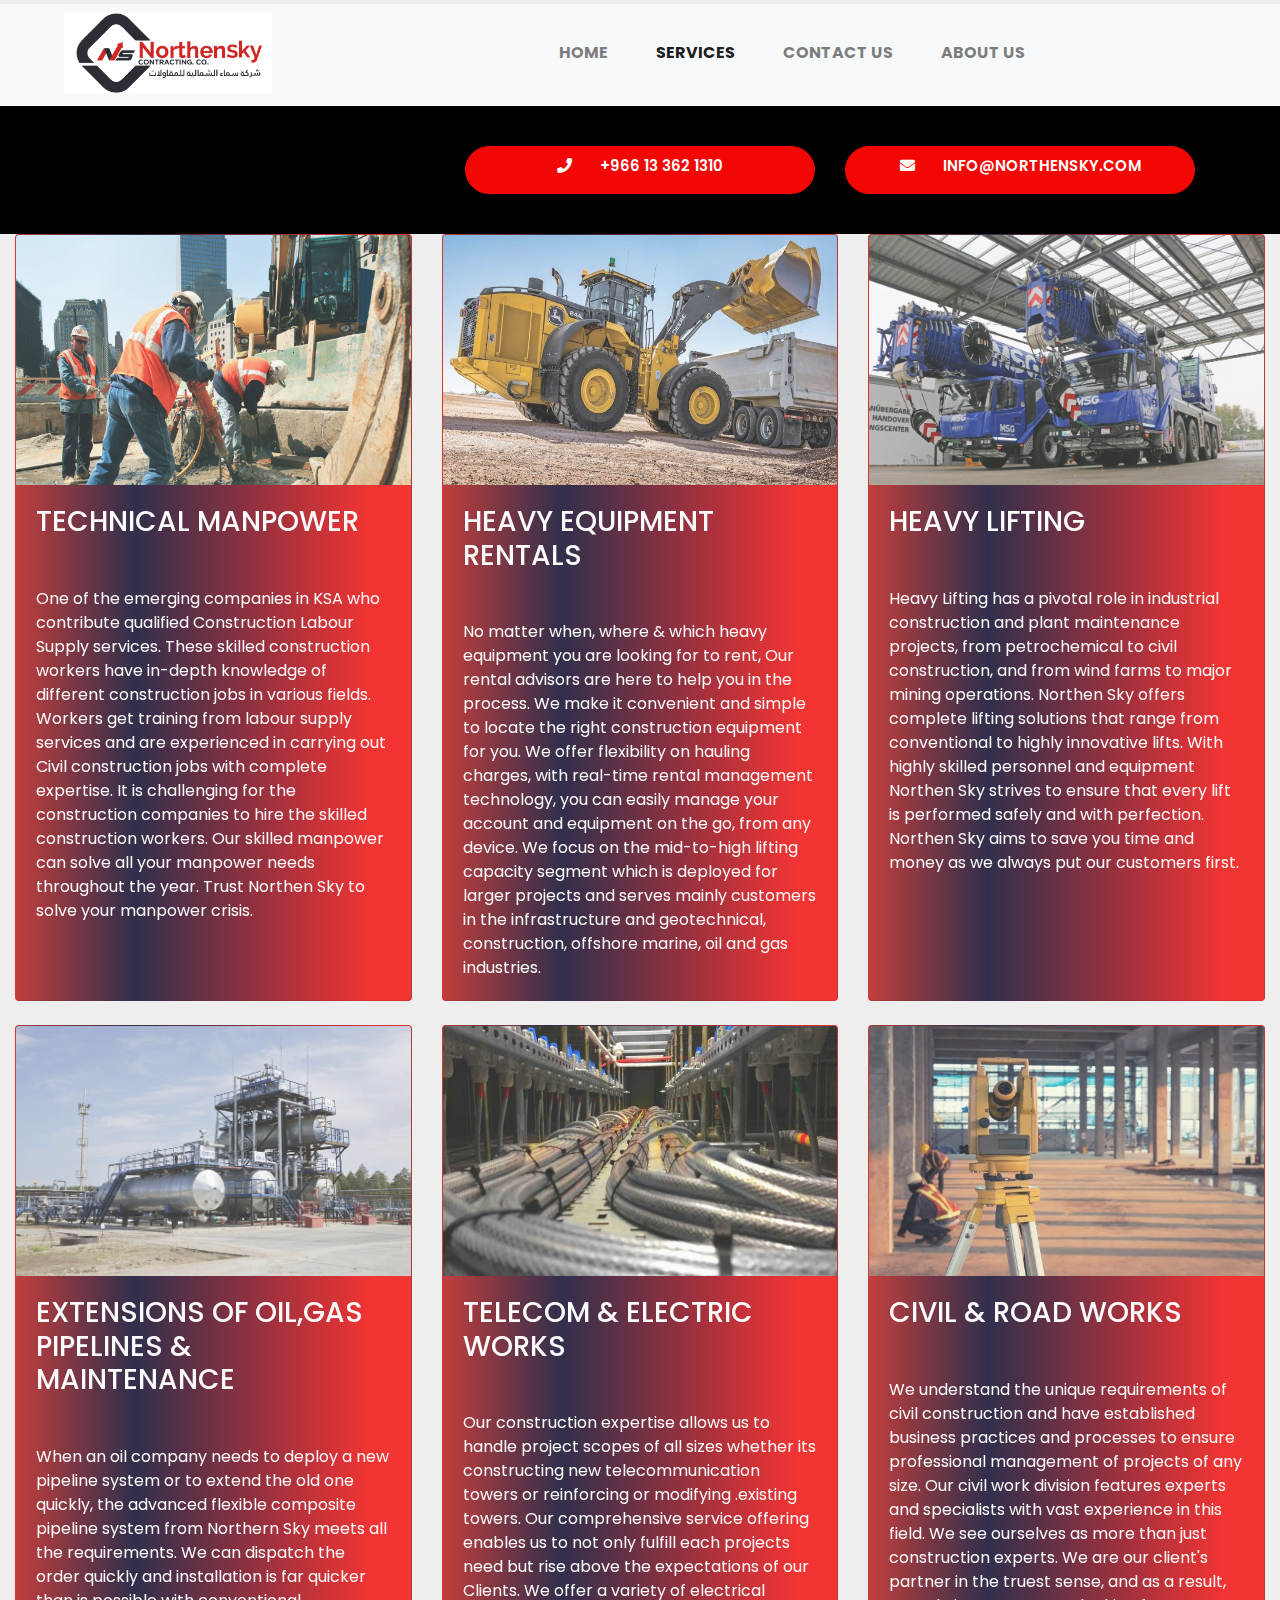
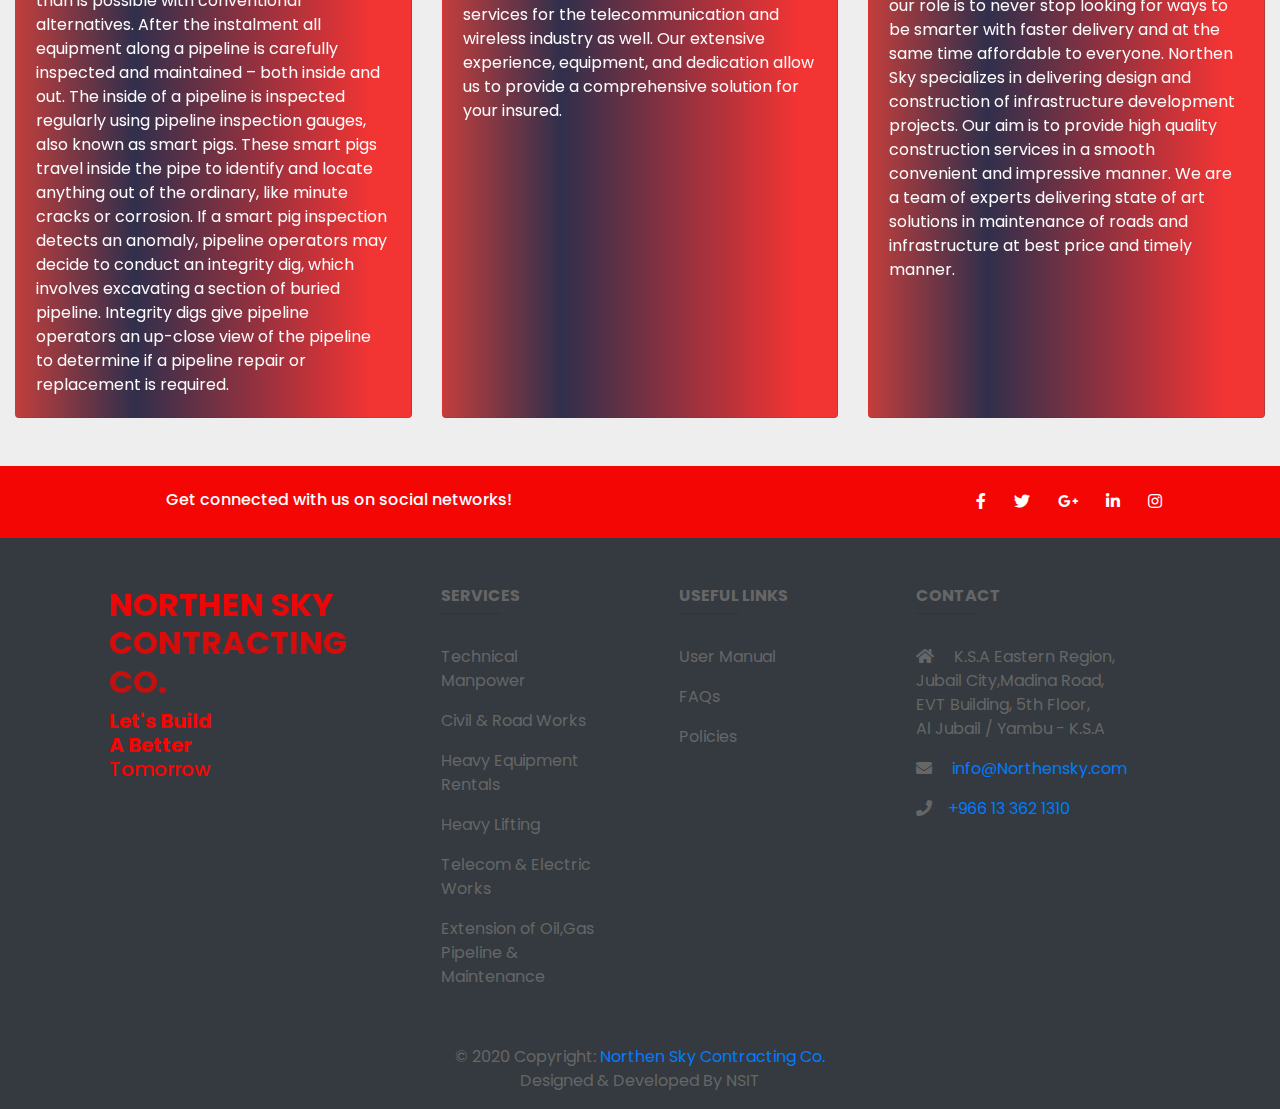
==== pages/service.html @ 29f3f7f5 "addition of service page and some improvement" ====
<!DOCTYPE html>
<html lang="en" dir="ltr">
  <head>
    <meta charset="utf-8">
    <meta name="viewport" content="width=device-width, initial-scale=1, shrink-to-fit=no">
    <script src="https://code.jquery.com/jquery-3.4.1.slim.min.js" integrity="sha384-J6qa4849blE2+poT4WnyKhv5vZF5SrPo0iEjwBvKU7imGFAV0wwj1yYfoRSJoZ+n" crossorigin="anonymous"></script>
    <script src="https://cdn.jsdelivr.net/npm/popper.js@1.16.0/dist/umd/popper.min.js" integrity="sha384-Q6E9RHvbIyZFJoft+2mJbHaEWldlvI9IOYy5n3zV9zzTtmI3UksdQRVvoxMfooAo" crossorigin="anonymous"></script>
    <title></title>
    <link rel="stylesheet" href="../bootstrap-4.4.1-dist/css/bootstrap.min.css">
    <link rel="stylesheet" href="style-log.css">
    <link rel="stylesheet" href="../fontawesome-free-5.12.1-web/css/all.css">
    <script type="text/javascript" src="../bootstrap-4.4.1-dist/js/bootstrap.min.js"></script>

  </head>
  <body>
    <nav class="navbar sticky-top navbar-expand-lg navbar-light bg-light mt-1 pt-1">
      <a href="#" class="navbar-brand ml-5">
        <img src="logo.jpg" class="d-block w-100" style="height:80px;" alt="ns">
    </a>
      <button class="navbar-toggler" type="button" data-toggle="collapse" data-target="#navbarMenu1">
        <span class="navbar-toggler-icon"></span>
      </button>
      <div class="collapse navbar-collapse justify-center" id="navbarMenu1">
        <ul class="navbar-nav mx-auto ">
          <li class="nav-item ml-3 pl-3" active>
            <a href="index.html" class="nav-link text-uppercase font-weight-bold " >Home</a>
          </li>
          <li class="nav-item ml-3 pl-3">
            <a href="service.html" class="nav-link text-uppercase font-weight-bold active">Services</a>
          </li>
          <li class="nav-item ml-3 pl-3">
            <a href="index.html#connect" class="nav-link text-uppercase font-weight-bold">Contact Us</a>
          </li>
          <li class="nav-item ml-3 pl-3">
            <a href="index.html#about-us" class="nav-link text-uppercase font-weight-bold">About Us</a>
          </li>


        </ul>
    </div>
  </nav>


  <div style="background-color:black;">
    <div class="container">

      <!-- Grid row-->
      <div class="row py-4 d-flex align-items-center" style="color:white;">

        <!-- Grid column -->

        <div class="col-md-6 col-lg-4 text-center text-uppercase">
          <!--p  class=""><span class="font-weight-bold">Let's Build</span> <br><span class="font-weight-bold ">A Better</span><br><span>Tomorrow</span>< /p-->
        </div>
        <div  class="col-md-6 py-3 col-lg-4 text-center ">

              <a href="tel:+966133621310" class="btn btn-primary btn-block rounded-pill btn-custom btn-lg text-uppercase ">
                  <i class="fa fa-phone white-text mr-4"></i>
                +966 13 362 1310</a>


        </div>
        <!-- Grid column -->

        <!-- Grid column -->
        <div class="col-md-6 col-lg-4 text-center ">
              <a href="mailto:info@northensky.com" class="btn btn-primary btn-block rounded-pill btn-custom btn-lg text-uppercase">
                <i class="fa fa-envelope white-text mr-4"></i>
              info@Northensky.com
              </a>
        </div>
      </div>
    </div>
</div>
<!---------------------------------->
<div class="container-fluid">
  <div class='row row-cols-1 row-cols-md-3'>
    <div class='col mb-4' >
      <div class='card h-100' style="  background: linear-gradient(90deg, rgba(183,19,17,1) 0%, rgba(2,0,36,1) 30%, rgba(244,6,5,1) 90%);opacity: 0.8;">
        <img src='tmp-fin.jfif' alt='image not loaded' class='card-img-top' height='250' width='110'>
          <div class='card-body'>
            <h3 class='card-title h-20 text-uppercase' style="color:white;">Technical Manpower</h3>
            <p class='card-text mt-5' style="color:white;">One of the emerging companies in KSA who contribute
qualified Construction Labour Supply services. These
skilled construction workers have in-depth knowledge of
different construction jobs in various fields. Workers get
training from labour supply services and are experienced in
carrying out Civil construction jobs with complete expertise. It is challenging for the construction companies to hire
the skilled construction workers. Our skilled manpower can
solve all your manpower needs throughout the year. Trust
Northen Sky to solve your manpower crisis. </p>
          </div>
      </div>
    </div>
    <div class='col mb-4'>
      <div class='card h-100' style="  background: linear-gradient(90deg, rgba(183,19,17,1) 0%, rgba(2,0,36,1) 30%, rgba(244,6,5,1) 90%);opacity: 0.8;">
        <img src='heq-fin.jfif' alt='image not loaded' class='card-img-top' height='250' width='110'>
          <div class='card-body'>
            <h3 class='card-title h-20 text-uppercase' style="color:white;">Heavy Equipment Rentals</h3>
            <p class="card-text mt-5" style="color:white;">No matter when, where & which heavy equipment you are looking for to rent,
Our rental advisors are here to help you in the process. We make it convenient
and simple to locate the right construction equipment for you. We offer flexibility on hauling charges, with real-time rental management technology, you
can easily manage your account and equipment on the go, from any device.
We focus on the mid-to-high lifting capacity segment which is deployed for
larger projects and serves mainly customers in the infrastructure and
geotechnical, construction, offshore marine, oil and gas industries. </p>
          </div>

      </div>
    </div>
    <div class='col mb-4'>
      <div class='card h-100' style="  background: linear-gradient(90deg, rgba(183,19,17,1) 0%, rgba(2,0,36,1) 30%, rgba(244,6,5,1) 90%);opacity: 0.8;">
        <img src='hl-fin.jfif' alt='image not loaded' class='card-img-top' height='250' width='110'>
          <div class='card-body'>
            <h3 class='card-title h-20 text-uppercase' style="color:white;">Heavy Lifting</h3>
            <p class="card-text mt-5" style="color:white;">Heavy Lifting has a pivotal role in industrial construction and
plant maintenance projects, from petrochemical to civil
construction, and from wind farms to major mining operations.
Northen Sky offers complete lifting solutions that range from
conventional to highly innovative lifts. With highly skilled
personnel and equipment Northen Sky strives to ensure that
every lift is performed safely and with perfection. Northen Sky
aims to save you time and money as we always put our customers first.</p>
          </div>


      </div>
    </div>
    <div class='col mb-4'>
      <div class='card h-100' style="  background: linear-gradient(90deg, rgba(183,19,17,1) 0%, rgba(2,0,36,1) 30%, rgba(244,6,5,1) 90%);opacity: 0.8;">
        <img src='og-fin.jfif' alt='image not loaded' class='card-img-top' height='250' width='110'>
          <div class='card-body'>
            <h3 class='card-title h-20 text-uppercase' style="color:white;">  EXTENSIONS OF OIL,GAS PIPELINES & MAINTENANCE</h3>
            <p class='card-text mt-5' style="color:white;">When an oil company needs to deploy a new pipeline
system or to extend the old one quickly, the advanced
flexible composite pipeline system from Northern Sky
meets all the requirements.
We can dispatch the order quickly and installation is
far quicker than is possible with conventional alternatives. After the instalment all equipment along a
pipeline is carefully inspected and maintained – both
inside and out. The inside of a pipeline is inspected
regularly using pipeline inspection gauges, also
known as smart pigs. These smart pigs travel inside
the pipe to identify and locate anything out of the
ordinary, like minute cracks or corrosion. If a smart pig
inspection detects an anomaly, pipeline operators
may decide to conduct an integrity dig, which
involves excavating a section of buried pipeline.
Integrity digs give pipeline operators an up-close
view of the pipeline to determine if a pipeline repair
or replacement is required.</p>
          </div>
      </div>
    </div>
    <div class='col mb-4'>
      <div class='card h-100' style="  background: linear-gradient(90deg, rgba(183,19,17,1) 0%, rgba(2,0,36,1) 30%, rgba(244,6,5,1) 90%);opacity: 0.8;">
        <img src='tew-fin.jfif' alt='image not loaded' class='card-img-top' height='250' width='110'>
          <div class='card-body'>
            <h3 class='card-title h-20 text-uppercase' style="color:white;"> TELECOM & ELECTRIC Works</h3>
            <p class='card-text mt-5' style="color:white;">Our construction expertise allows us to handle project
scopes of all sizes whether its constructing new telecommunication towers or reinforcing or modifying .existing
towers. Our comprehensive service offering enables us to
not only fulfill each projects need but rise above the
expectations of our Clients. We offer a variety of electrical
services for the telecommunication and wireless industry
as well. Our extensive experience, equipment, and dedication allow us to provide a comprehensive solution for your
insured.</p>
          </div>
      </div>
    </div>
    <div class='col mb-4'>
      <div class='card h-100' style="  background: linear-gradient(90deg, rgba(183,19,17,1) 0%, rgba(2,0,36,1) 30%, rgba(244,6,5,1) 90%);opacity: 0.8;">
        <img src='crw-fin.jfif' alt='image not loaded' class='card-img-top' height='250' width='110'>
          <div class='card-body'>
            <h3 class='card-title h-20 text-uppercase' style="color:white;">   CIVIL & ROAD WORKS</h3>
            <p class='card-text mt-5' style="color:white;">We understand the unique requirements of civil construction
and have established business practices and processes to
ensure professional management of projects of any size. Our
civil work division features experts and specialists with vast
experience in this field. We see ourselves as more than just
construction experts. We are our client's partner in the truest
sense, and as a result, our role is to never stop looking for
ways to be smarter with faster delivery and at the same time
affordable to everyone.
Northen Sky specializes in delivering design and construction
of infrastructure development projects. Our aim is to provide
high quality construction services in a smooth convenient and
impressive manner. We are a team of experts delivering state
of art solutions in maintenance of roads and infrastructure at
best price and timely manner.</p>
          </div>

      </div>
    </div>
  </div>
</div>



<!-------------------------------->




<!-------------------------------->



















  <!-- Footer -->
  <footer class="page-footer font-small bg-dark mt-4">

    <div style="background-color: #f40605;">
      <div class="container">

        <!-- Grid row-->
        <div class="row py-4 d-flex align-items-center" style="color:white;">

          <!-- Grid column -->
          <div>
            <h6 class="mb-1 ml-5 pl-5 " style="color:white;"> Get connected with us on social networks! </h6>
          </div>
          <!-- Grid column -->

          <!-- Grid column -->
          <div class="col-md-6 col-lg-7 text-center text-md-right">

            <!-- Facebook -->
            <a class="fb-ic">
              <i class="fab fa-facebook-f white-text mr-4"> </i>

            </a>
            <!-- Twitter -->
            <a class="tw-ic">
              <i class="fab fa-twitter white-text mr-4"> </i>
            </a>
            <!-- Google +-->
            <a class="gplus-ic">
              <i class="fab fa-google-plus-g white-text mr-4"> </i>
            </a>
            <!--Linkedin -->
            <a class="li-ic">
              <i class="fab fa-linkedin-in white-text mr-4"> </i>
            </a>
            <!--Instagram-->
            <a class="ins-ic">
              <i class="fab fa-instagram white-text"> </i>
            </a>

          </div>
          <!-- Grid column -->

        </div>
        <!-- Grid row-->

      </div>
    </div>

    <!-- Footer Links -->
    <div class="container text-center text-md-left mt-5">

      <!-- Grid row -->
      <div class="row mt-3">

        <!-- Grid column -->
        <div class="col-md-3 col-lg-4 col-xl-3 mx-auto mb-4 ">

          <!-- Content -->
          <h2 class=" text-uppercase font-weight-bold " style="
          background: -webkit-linear-gradient(#f40605,#b71311);
 -webkit-background-clip: text;
 -webkit-text-fill-color: transparent;
          ">Northen Sky Contracting Co.</h2>

          <!---p>Here you can use rows and columns to organize your footer content. Lorem ipsum dolor sit amet,
            consectetur
            adipisicing elit.</p-->

<h5  class="" style="color:#f40605;"><span class="font-weight-bold" >Let's Build</span> <br><span class="font-weight-bold ">A Better</span><br><span>Tomorrow</span>
</h5>


        </div>
        <!-- Grid column -->

        <!-- Grid column -->
        <div class="col-md-2 col-lg-2 col-xl-2 mx-auto mb-4">

          <!-- Links -->
          <h6 class="text-uppercase font-weight-bold">Services</h6>
          <hr class="deep-purple accent-2 mb-4 mt-0 d-inline-block mx-auto" style="width: 60px;">
          <p>
          Technical Manpower
          </p>
          <p>
            Civil & Road Works
          </p>
          <p>
            Heavy Equipment Rentals
          </p>
          <p>
          Heavy Lifting
          </p>
          <p>
            Telecom & Electric Works
          </p>
          <p>
            Extension of Oil,Gas Pipeline & Maintenance
          </p>

        </div>
        <!-- Grid column -->

        <!-- Grid column -->
        <div class="col-md-3 col-lg-2 col-xl-2 mx-auto mb-4">

          <!-- Links -->
          <h6 class="text-uppercase font-weight-bold">Useful links</h6>
          <hr class=" accent-2 mb-4 mt-0 d-inline-block mx-auto" style="width: 60px;">

          <p>
            User Manual
          </p>
          <p>
            FAQs
          </p>
          <p>
            Policies
          </p>


        </div>
        <!-- Grid column -->

        <!-- Grid column -->
        <div class="col-md-4 col-lg-3 col-xl-3 mx-auto mb-md-0 mb-4" id="connect">

          <!-- Links -->
          <h6 class="text-uppercase font-weight-bold">Contact</h6>
          <hr class="deep-purple accent-2 mb-4 mt-0 d-inline-block mx-auto" style="width: 60px;">
          <p>
            <i class="fas fa-home mr-3"></i> K.S.A Eastern Region,</br>
                                              Jubail City,Madina Road,</br>
                                             EVT Building, 5th Floor,</br>
                                            Al Jubail / Yambu - K.S.A</p>
          <p>
            <i class="fa fa-envelope white-text mr-3">
            <a href="mailto:info@northensky.com" class="">
              </i>
            info@Northensky.com
            </a></p>
          <p>
            <i class="fas fa-phone mr-3">
              <a href="tel:+966133621310" >
            </i>+966 13 362 1310 </a></p>


        </div>
        <!-- Grid column -->

      </div>
      <!-- Grid row -->

    </div>
    <!-- Footer Links -->

    <!-- Copyright -->
    <div class="footer-copyright text-center py-3">© 2020 Copyright:
      <a href="#">Northen Sky Contracting Co.</a><br>
      Designed & Developed By NSIT
    </div>
    <!-- Copyright -->

  </footer>
  <!-- Footer -->

  </body>
</html>
---- pages/style-log.css ----
@import url('https://fonts.googleapis.com/css?family=Poppins:100,200,300,400,500,600,700,800,900');
body{
  font-family: 'Poppins', sans-serif;
  font-size: 16px;
  background: #eee;
  color:#666;
}
.login-container{
  height: 100vh;
  width: 100%;
}
.login-form{
  margin: auto;
  width: 370px;
  padding: 15px;
  max-width: 100%;
}
.login-form .form-control{
  font-size: 15px;
  min-height: 48px;
  font-weight: 500;
}
.login-form a{
  text-decoration: none;
  color:#666;
}
.login-form a:hover{
  color:#723dbe;
}
.forgot-link{
  font-size: 13px;
}

.form-control:focus{
  border-color:#723dbe;
  box-shadow: 0 0 0 0.2rem rgba(114,61,190,.25);
}
.btn-custom{
  background: #f40605;
  border-color:#f40605;
  color:#fff;
  font-size: 15px;
  font-weight: 600;
  min-height: 48px;
}
.btn-custom:focus,
.btn-custom:hover,
.btn-custom:active,
.btn-custom:active:focus{
  background: #b71311;
  border-color: #b71311;
  color:#fff;
}
.btn-custom:focus{
  box-shadow: 0 0 0 0.2rem rgba(114,61,190,.25);
}

#nav-bar{
  height: 30%;
  width:100%;
  margin-left:0;
  margin-right: 0;
  padding-left: 0;
  padding-right: 0;
  background-color: #723dbe;
}
#head-icon{
  height: 20%;
  width:100%;
  margin-left:0;
  margin-right: 0;
  padding-left: 0;
  padding-right: 0;
  background-color: #723dbe;
}
#header_icon{
  background:red;
  width: 100%;
  position: absolute;
  margin-left: 30%;
  padding-left: 30%;
}
#login-icon{
  position: absolute;
  padding: 0;
  margin: 0;
}
button.loginbtn{
  padding: 0;
  margin: 0;
  margin-right: 40px;
  margin-top: 3px;
  width: 15px;
  height: 20px;
  font-size: 18px;
  border-top: none;
  border-bottom: none;
  border-left: none;
  border-right: none;
  border-color: none;
  outline:none;
  cursor: pointer;
  color: #fff;
  float: right;
}
button.loginbtn:hover,button.loginbtn:active{
  color: skyblue;
}
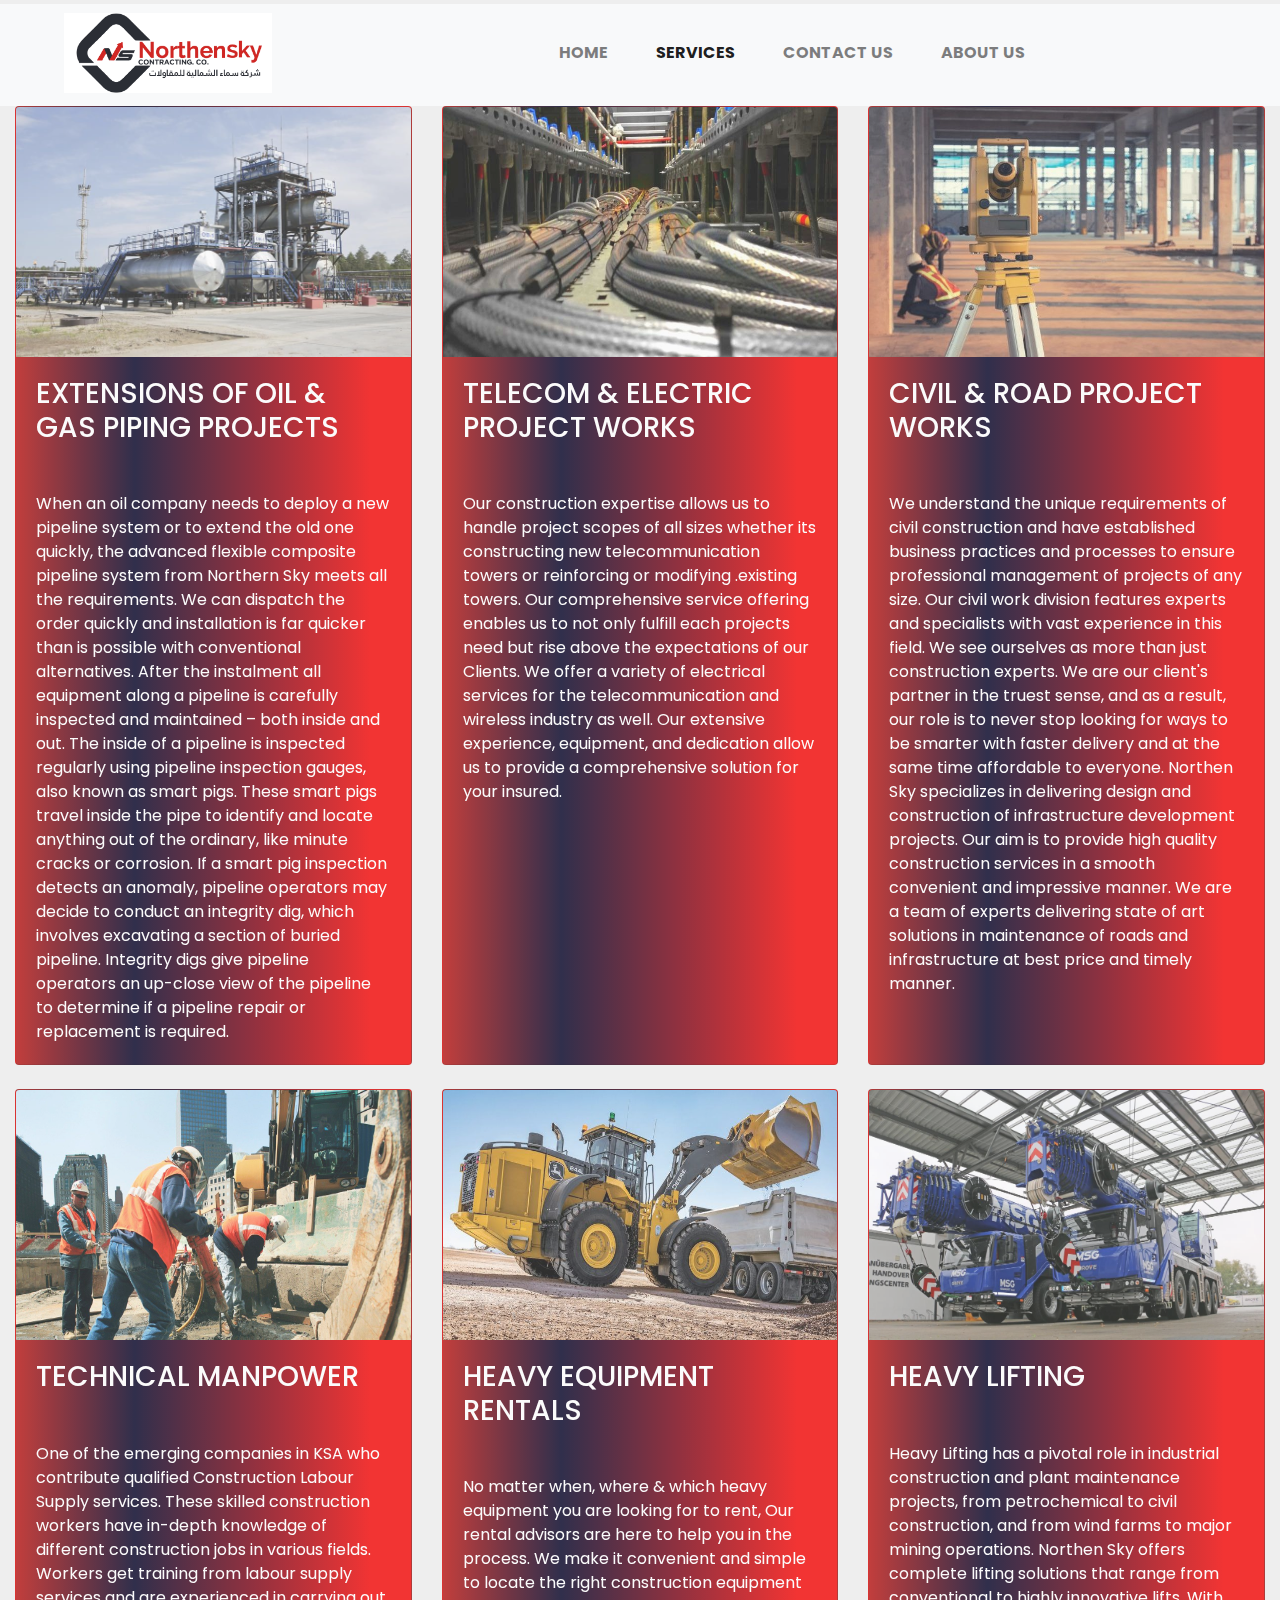
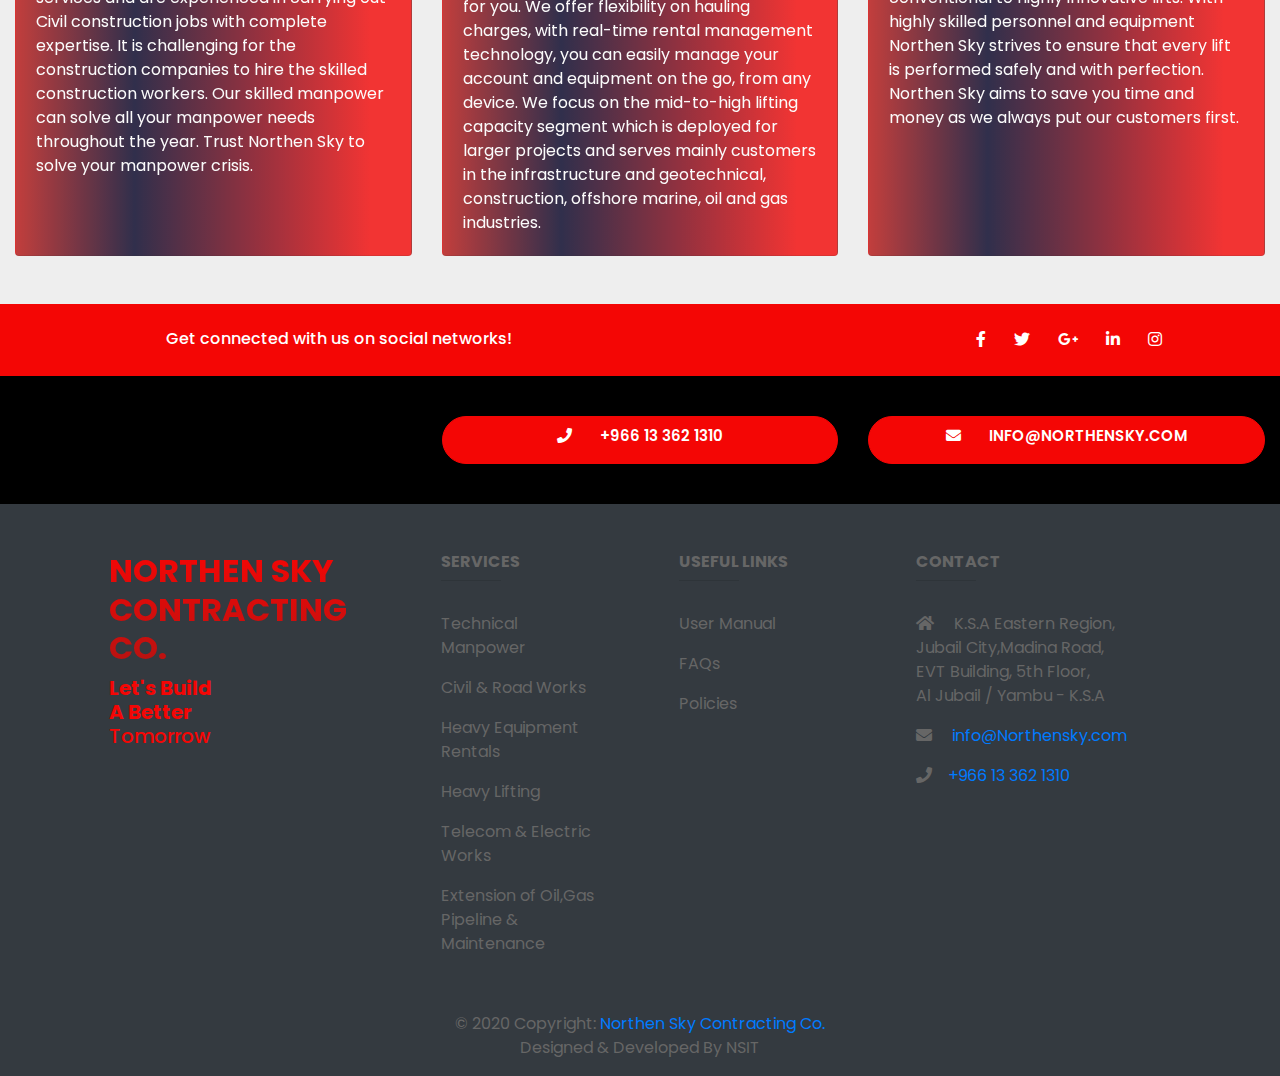
==== commit bad54fde: "Some Alignment and Title changes in Index and Services Page." ====
--- a/pages/service.html
+++ b/pages/service.html
@@ -5,7 +5,7 @@
     <meta name="viewport" content="width=device-width, initial-scale=1, shrink-to-fit=no">
     <script src="https://code.jquery.com/jquery-3.4.1.slim.min.js" integrity="sha384-J6qa4849blE2+poT4WnyKhv5vZF5SrPo0iEjwBvKU7imGFAV0wwj1yYfoRSJoZ+n" crossorigin="anonymous"></script>
     <script src="https://cdn.jsdelivr.net/npm/popper.js@1.16.0/dist/umd/popper.min.js" integrity="sha384-Q6E9RHvbIyZFJoft+2mJbHaEWldlvI9IOYy5n3zV9zzTtmI3UksdQRVvoxMfooAo" crossorigin="anonymous"></script>
-    <title></title>
+    <title>first class services by northensky contracting company in jubail ksa </title>
     <link rel="stylesheet" href="../bootstrap-4.4.1-dist/css/bootstrap.min.css">
     <link rel="stylesheet" href="style-log.css">
     <link rel="stylesheet" href="../fontawesome-free-5.12.1-web/css/all.css">
@@ -41,96 +41,26 @@
   </nav>
 
 
-  <div style="background-color:black;">
-    <div class="container">
-
-      <!-- Grid row-->
-      <div class="row py-4 d-flex align-items-center" style="color:white;">
-
-        <!-- Grid column -->
-
-        <div class="col-md-6 col-lg-4 text-center text-uppercase">
-          <!--p  class=""><span class="font-weight-bold">Let's Build</span> <br><span class="font-weight-bold ">A Better</span><br><span>Tomorrow</span>< /p-->
-        </div>
-        <div  class="col-md-6 py-3 col-lg-4 text-center ">
-
-              <a href="tel:+966133621310" class="btn btn-primary btn-block rounded-pill btn-custom btn-lg text-uppercase ">
-                  <i class="fa fa-phone white-text mr-4"></i>
-                +966 13 362 1310</a>
-
-
-        </div>
-        <!-- Grid column -->
-
-        <!-- Grid column -->
-        <div class="col-md-6 col-lg-4 text-center ">
-              <a href="mailto:info@northensky.com" class="btn btn-primary btn-block rounded-pill btn-custom btn-lg text-uppercase">
-                <i class="fa fa-envelope white-text mr-4"></i>
-              info@Northensky.com
-              </a>
-        </div>
-      </div>
-    </div>
-</div>
+  <!---------------------------------------------------------->
+
+
+
+
+
+
+  <!---------------------------------------------------------->
+
+
+
 <!---------------------------------->
 <div class="container-fluid">
   <div class='row row-cols-1 row-cols-md-3'>
-    <div class='col mb-4' >
-      <div class='card h-100' style="  background: linear-gradient(90deg, rgba(183,19,17,1) 0%, rgba(2,0,36,1) 30%, rgba(244,6,5,1) 90%);opacity: 0.8;">
-        <img src='tmp-fin.jfif' alt='image not loaded' class='card-img-top' height='250' width='110'>
-          <div class='card-body'>
-            <h3 class='card-title h-20 text-uppercase' style="color:white;">Technical Manpower</h3>
-            <p class='card-text mt-5' style="color:white;">One of the emerging companies in KSA who contribute
-qualified Construction Labour Supply services. These
-skilled construction workers have in-depth knowledge of
-different construction jobs in various fields. Workers get
-training from labour supply services and are experienced in
-carrying out Civil construction jobs with complete expertise. It is challenging for the construction companies to hire
-the skilled construction workers. Our skilled manpower can
-solve all your manpower needs throughout the year. Trust
-Northen Sky to solve your manpower crisis. </p>
-          </div>
-      </div>
-    </div>
+
     <div class='col mb-4'>
       <div class='card h-100' style="  background: linear-gradient(90deg, rgba(183,19,17,1) 0%, rgba(2,0,36,1) 30%, rgba(244,6,5,1) 90%);opacity: 0.8;">
-        <img src='heq-fin.jfif' alt='image not loaded' class='card-img-top' height='250' width='110'>
-          <div class='card-body'>
-            <h3 class='card-title h-20 text-uppercase' style="color:white;">Heavy Equipment Rentals</h3>
-            <p class="card-text mt-5" style="color:white;">No matter when, where & which heavy equipment you are looking for to rent,
-Our rental advisors are here to help you in the process. We make it convenient
-and simple to locate the right construction equipment for you. We offer flexibility on hauling charges, with real-time rental management technology, you
-can easily manage your account and equipment on the go, from any device.
-We focus on the mid-to-high lifting capacity segment which is deployed for
-larger projects and serves mainly customers in the infrastructure and
-geotechnical, construction, offshore marine, oil and gas industries. </p>
-          </div>
-
-      </div>
-    </div>
-    <div class='col mb-4'>
-      <div class='card h-100' style="  background: linear-gradient(90deg, rgba(183,19,17,1) 0%, rgba(2,0,36,1) 30%, rgba(244,6,5,1) 90%);opacity: 0.8;">
-        <img src='hl-fin.jfif' alt='image not loaded' class='card-img-top' height='250' width='110'>
-          <div class='card-body'>
-            <h3 class='card-title h-20 text-uppercase' style="color:white;">Heavy Lifting</h3>
-            <p class="card-text mt-5" style="color:white;">Heavy Lifting has a pivotal role in industrial construction and
-plant maintenance projects, from petrochemical to civil
-construction, and from wind farms to major mining operations.
-Northen Sky offers complete lifting solutions that range from
-conventional to highly innovative lifts. With highly skilled
-personnel and equipment Northen Sky strives to ensure that
-every lift is performed safely and with perfection. Northen Sky
-aims to save you time and money as we always put our customers first.</p>
-          </div>
-
-
-      </div>
-    </div>
-    <div class='col mb-4'>
-      <div class='card h-100' style="  background: linear-gradient(90deg, rgba(183,19,17,1) 0%, rgba(2,0,36,1) 30%, rgba(244,6,5,1) 90%);opacity: 0.8;">
         <img src='og-fin.jfif' alt='image not loaded' class='card-img-top' height='250' width='110'>
           <div class='card-body'>
-            <h3 class='card-title h-20 text-uppercase' style="color:white;">  EXTENSIONS OF OIL,GAS PIPELINES & MAINTENANCE</h3>
+            <h3 class='card-title h-20 text-uppercase' style="color:white;">  EXTENSIONS OF OIL & GAS PIPING PROJECTS </h3>
             <p class='card-text mt-5' style="color:white;">When an oil company needs to deploy a new pipeline
 system or to extend the old one quickly, the advanced
 flexible composite pipeline system from Northern Sky
@@ -156,7 +86,7 @@
       <div class='card h-100' style="  background: linear-gradient(90deg, rgba(183,19,17,1) 0%, rgba(2,0,36,1) 30%, rgba(244,6,5,1) 90%);opacity: 0.8;">
         <img src='tew-fin.jfif' alt='image not loaded' class='card-img-top' height='250' width='110'>
           <div class='card-body'>
-            <h3 class='card-title h-20 text-uppercase' style="color:white;"> TELECOM & ELECTRIC Works</h3>
+            <h3 class='card-title h-20 text-uppercase' style="color:white;"> TELECOM & ELECTRIC PROJECT Works</h3>
             <p class='card-text mt-5' style="color:white;">Our construction expertise allows us to handle project
 scopes of all sizes whether its constructing new telecommunication towers or reinforcing or modifying .existing
 towers. Our comprehensive service offering enables us to
@@ -172,7 +102,7 @@
       <div class='card h-100' style="  background: linear-gradient(90deg, rgba(183,19,17,1) 0%, rgba(2,0,36,1) 30%, rgba(244,6,5,1) 90%);opacity: 0.8;">
         <img src='crw-fin.jfif' alt='image not loaded' class='card-img-top' height='250' width='110'>
           <div class='card-body'>
-            <h3 class='card-title h-20 text-uppercase' style="color:white;">   CIVIL & ROAD WORKS</h3>
+            <h3 class='card-title h-20 text-uppercase' style="color:white;">   CIVIL & ROAD PROJECT WORKS</h3>
             <p class='card-text mt-5' style="color:white;">We understand the unique requirements of civil construction
 and have established business practices and processes to
 ensure professional management of projects of any size. Our
@@ -189,6 +119,57 @@
 of art solutions in maintenance of roads and infrastructure at
 best price and timely manner.</p>
           </div>
+
+      </div>
+    </div>
+    <div class='col mb-4' >
+      <div class='card h-100' style="  background: linear-gradient(90deg, rgba(183,19,17,1) 0%, rgba(2,0,36,1) 30%, rgba(244,6,5,1) 90%);opacity: 0.8;">
+        <img src='tmp-fin.jfif' alt='image not loaded' class='card-img-top' height='250' width='110'>
+          <div class='card-body'>
+            <h3 class='card-title h-20 text-uppercase' style="color:white;">Technical Manpower</h3>
+            <p class='card-text mt-5' style="color:white;">One of the emerging companies in KSA who contribute
+qualified Construction Labour Supply services. These
+skilled construction workers have in-depth knowledge of
+different construction jobs in various fields. Workers get
+training from labour supply services and are experienced in
+carrying out Civil construction jobs with complete expertise. It is challenging for the construction companies to hire
+the skilled construction workers. Our skilled manpower can
+solve all your manpower needs throughout the year. Trust
+Northen Sky to solve your manpower crisis. </p>
+          </div>
+      </div>
+    </div>
+    <div class='col mb-4'>
+      <div class='card h-100' style="  background: linear-gradient(90deg, rgba(183,19,17,1) 0%, rgba(2,0,36,1) 30%, rgba(244,6,5,1) 90%);opacity: 0.8;">
+        <img src='heq-fin.jfif' alt='image not loaded' class='card-img-top' height='250' width='110'>
+          <div class='card-body'>
+            <h3 class='card-title h-20 text-uppercase' style="color:white;">Heavy Equipment Rentals</h3>
+            <p class="card-text mt-5" style="color:white;">No matter when, where & which heavy equipment you are looking for to rent,
+Our rental advisors are here to help you in the process. We make it convenient
+and simple to locate the right construction equipment for you. We offer flexibility on hauling charges, with real-time rental management technology, you
+can easily manage your account and equipment on the go, from any device.
+We focus on the mid-to-high lifting capacity segment which is deployed for
+larger projects and serves mainly customers in the infrastructure and
+geotechnical, construction, offshore marine, oil and gas industries. </p>
+          </div>
+
+      </div>
+    </div>
+    <div class='col mb-4'>
+      <div class='card h-100' style="  background: linear-gradient(90deg, rgba(183,19,17,1) 0%, rgba(2,0,36,1) 30%, rgba(244,6,5,1) 90%);opacity: 0.8;">
+        <img src='hl-fin.jfif' alt='image not loaded' class='card-img-top' height='250' width='110'>
+          <div class='card-body'>
+            <h3 class='card-title h-20 text-uppercase' style="color:white;">Heavy Lifting</h3>
+            <p class="card-text mt-5" style="color:white;">Heavy Lifting has a pivotal role in industrial construction and
+plant maintenance projects, from petrochemical to civil
+construction, and from wind farms to major mining operations.
+Northen Sky offers complete lifting solutions that range from
+conventional to highly innovative lifts. With highly skilled
+personnel and equipment Northen Sky strives to ensure that
+every lift is performed safely and with perfection. Northen Sky
+aims to save you time and money as we always put our customers first.</p>
+          </div>
+
 
       </div>
     </div>
@@ -271,6 +252,42 @@
       </div>
     </div>
 
+    <!---------------------------------------------------------->
+
+
+    <div >
+      <div class="container-fluid" style="background-color:black;">
+
+        <!-- Grid row-->
+        <div class="row py-4 d-flex align-items-center" style="color:white;">
+
+          <!-- Grid column -->
+
+          <div class="col-md-6 col-lg-4 text-center text-uppercase">
+            <!--p  class=""><span class="font-weight-bold">Let's Build</span> <br><span class="font-weight-bold ">A Better</span><br><span>Tomorrow</span>< /p-->
+          </div>
+          <div  class="col-md-6 py-3 col-lg-4 text-center ">
+
+                <a href="tel:+966133621310" class="btn btn-primary btn-block rounded-pill btn-custom btn-lg text-uppercase ">
+                    <i class="fa fa-phone white-text mr-4"></i>
+                  +966 13 362 1310</a>
+
+
+          </div>
+          <!-- Grid column -->
+
+          <!-- Grid column -->
+          <div class="col-md-6 col-lg-4 text-center ">
+                <a href="mailto:info@northensky.com" class="btn btn-primary btn-block rounded-pill btn-custom btn-lg text-uppercase">
+                  <i class="fa fa-envelope white-text mr-4"></i>
+                info@Northensky.com
+                </a>
+          </div>
+        </div>
+      </div>
+  </div>
+  <!---------------------------------->
+
     <!-- Footer Links -->
     <div class="container text-center text-md-left mt-5">
 
